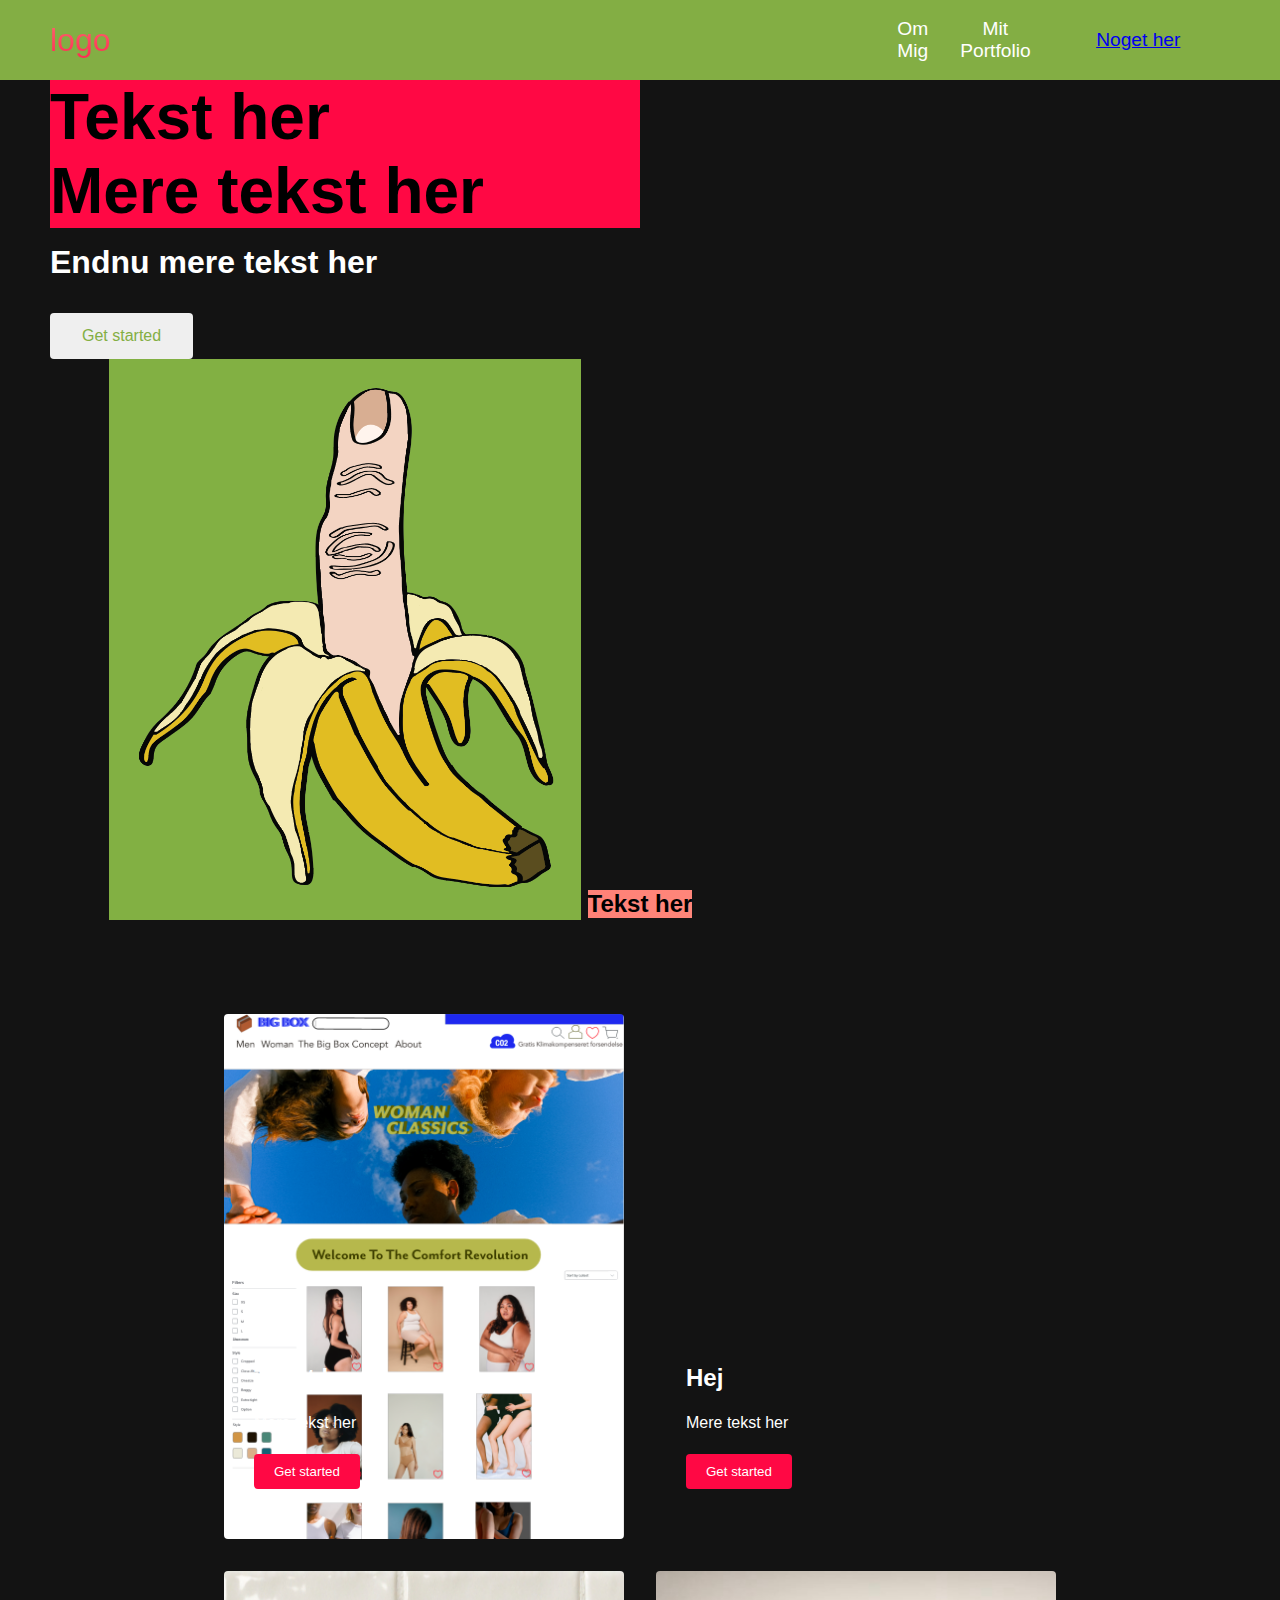
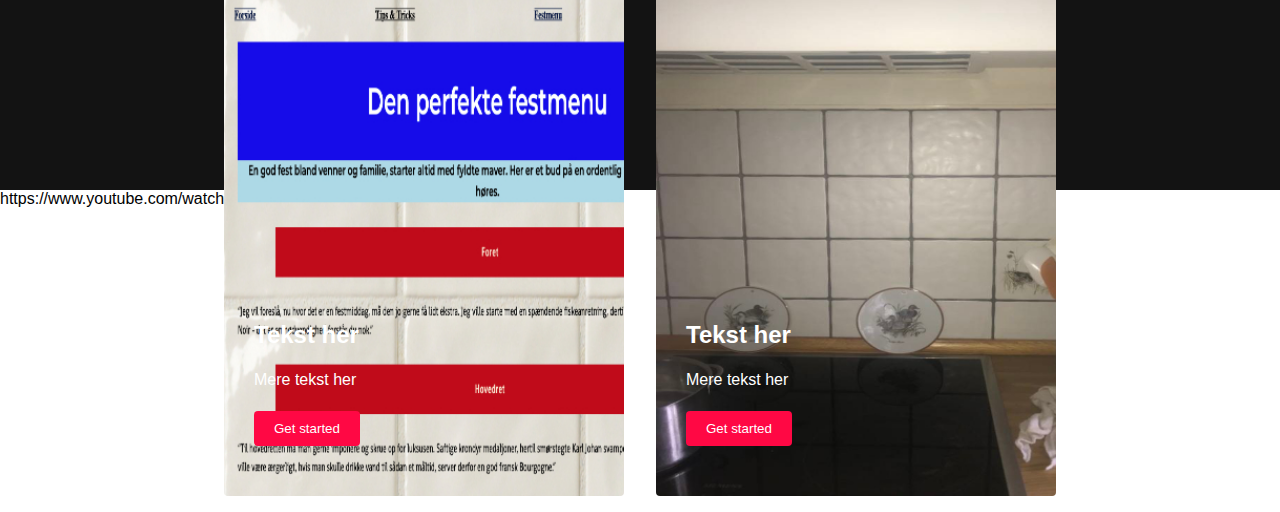
==== index.html @ 715eb656 "first commit" ====
<!DOCTYPE html>
<html lang="da">

    <head>
        <meta charset="UTF-8">
        <meta name="viewport" content="width=device-width, initial-scale=1.0">
        <meta http-equiv="X-UA-Compatible" content="IE=edge">
        <link href="https://fonts.googleapis.com/css2?family=Cabin:ital,wght@1,500&display=swap" rel="stylesheet">
        <link rel="stylesheet" href="index.css">
        <link href="https://fonts.googleapis.com/css2?family=Cabin:ital,wght@1,500&family=Ubuntu&display=swap"
            rel="stylesheet">
        <title>Forside</title>
    </head>

    <body>
        <!--Navbar sektion-->
        <nav class="navbar">
            <div class="navbar_container">
                <a href="logo.jpg" id="navbar_logo"> logo</a>
                <div class="navbar_toggle" id="mobile-menu">
                    <span class="bar"></span> <span class="bar"></span>
                    <span class="bar"></span>
                </div>
                <ul class="navbar_menu">
                    <li class="navbar_item">
                        <a href="om_mig.html" class="navbar_links">Om Mig</a>
                    </li>
                    <li class="navbar_item">
                        <a href="mit_portfolio.html" class="navbar_links">Mit Portfolio</a>
                    </li>
                    <li class="navbar_btn"><a href="/" class="button"> Noget her</a>
                    </li>
                </ul>
            </div>
        </nav>

        <!--Hero sektion-->

        <div class="main">
            <div class="main_container">
                <div class="main_content">
                    <h1>Tekst her</h1>
                    <h2>Mere tekst her</h2>
                    <p>Endnu mere tekst her</p>
                    <button class="main_btn"> Get started</button>
                    <div class="main_img--container">
                        <img src="logo.jpg" alt="pic" id="main_img">
                    </div>
                </div>
            </div>
        </div>

        <!-- About Section-->
        <div class="services">
            <h1>Tekst her</h1>
            <div class="services_container">
                <div class="services_card">
                    <h2> Tekst her</h2>
                    <p> Mere tekst her</p>
                    <button> Get started </button>
                </div>
                <div class="services_card">
                    <h2> Hej</h2>
                    <p> Mere tekst her</p>
                    <button> Get started </button>
                </div>
                <div class="services_card">
                    <h2> Tekst her</h2>
                    <p> Mere tekst her</p>
                    <button> Get started </button>
                </div>
                <div class="services_card">
                    <h2> Tekst her</h2>
                    <p> Mere tekst her</p>
                    <button> Get started </button>
                </div>
            </div>
        </div>
        <!-- Freatures Section-->



        <script src="generel.js"> </script>












        <!-- <nav>
            <div class="logo">
                <h4> The Navigation</h4>
            </div>
            <ul class="nav-links">
                <li><a href="#">Forside</a></li>
                <li><a href="#">Om Mig</a></li>
                <li><a href="#">Mit portfolio</a></li>
            </ul>


        </nav> -->

    </body>
    https://www.youtube.com/watch?v=3-2Pj5hxwrw

    1.27:08

</html>
---- index.css ----
* {
	box-sizing: border-box;
	margin: 0;
	padding: 0;
	font-family: "Josefin Sans", sans-serif;
}
.navbar {
	background-color: #83ae44;
	height: 80px;
	display: flex;
	justify-content: center;
	align-items: center;
	font-size: 1.2rem;
	position: sticky;
	top: 0;
	z-index: 999;
}
.navbar_container {
	display: flex;
	justify-content: space-between;
	height: 80px;
	z-index: 1;
	width: 100%;
	max-width: 1300px;
	margin: 0 auto; /* dette er en short-cut, så man ikke behøver at skrive det hele */
	padding: 0 50px;
}

#navbar_logo {
	background-color: #ff8177;
	background-image: linear-gradient(to top, #ff0844 0%, #ffb1 100%);
	background-size: 100%;
	-webkit-background-clip: text; /* jeg prøver med disse koder at få faven til at fade ud */
	-moz-background-clip: text;
	-webkit-text-fill-color: transparent;
	-moz-text-fill-color: transparent;
	display: flex;
	align-items: center;
	cursor: pointer;
	text-decoration: none;
	font-size: 2rem;
}

.fa-gem {
	margin-right: 0.5rem;
}
.navbar_menu {
	display: flex;
	align-items: center;
	list-style: none;
	text-align: center;
}

.navbar_item {
	height: 80px;
}
.navbar_links {
	color: #fff;
	display: flex;
	align-items: center;
	justify-content: center;
	text-decoration: none;
	padding: 0 1rem;
	height: 100%;
}

.navbar_btn {
	display: flex;
	justify-content: center;
	align-items: center;
	padding: 0 1rem;
	width: 100%;
}

.navbar_links:hover {
	color: #ff0844;
	transition: all 0.3s ease;
}

@media screen and (max-width: 960px) {
	.navbar_container {
		display: flex;
		justify-content: space-between;
		height: 80px;
		z-index: 1;
		width: 100%;
		max-width: 1300px;
		padding: 0;
	}

	.navbar_menu {
		display: grid;
		grid-template-columns: auto;
		margin: 0;
		width: 100%;
		position: absolute;
		top: -1000px;
		opacity: 0;
		transition: all 0.5s ease;
		height: 50vh;
		z-index: -1;
		background: #131313;
	}

	.navbar_menu.active {
		background: #131313;
		top: 100%;
		opacity: 1;
		transition: all 0.5s ease;
		z-index: 99;
		height: 50vh;
		font-size: 1.6rem;
	}

	#navbar-logo {
		padding-left: 25px;
	}

	.navbar_toggle .bar {
		width: 25px;
		height: 3px;
		margin: 5px auto;
		transition: all 0.3s ease-in-out;
		background: #fff;
	}

	.navbar_item {
		width: 100%;
	}

	.navbar_links {
		text-align: center;
		padding: 2rem;
		width: 100%;
		display: table;
	}

	#mobile-menu {
		position: absolute;
		top: 20%;
		right: 5%;
		transform: translate(5%, 20%);
	}
	.navbar_btn {
		padding-bottom: 2rem;
	}

	.button {
		display: flex;
		justify-content: center;
		align-items: center;
		width: 80%;
		height: 80px;
		margin: 0;
	}
	.navbar_toggle .bar {
		display: block;
		cursor: pointer;
	}

	#mobile-menu.is-active.bar:nth-child(2) {
		opacity: 0;
	}

	#mobile-menu.is-active .bar:nth-child(1) {
		transform: translateY(8px) rotate(45deg);
	}

	#mobile-menu.is-active .bar:nth-child(3) {
		transform: translateY(-8px) rotate(-45deg);
	}
}

/* Hero sektion CSS */

.main {
	background-color: #ff8177;
}

.main_container {
	display: grid;
	grid-template-columns: 1fr 1fr;
	align-items: center;
	justify-self: center;
	margin: 0 auto;
	height: 90vh;
	background-color: #131313;
	z-index: 1;
	width: 100%;
	max-width: 1300px;
	padding: 0 50px;
}

.main_content h1 {
	font-size: 4rem;
	background-color: #ff0844;
}

.main_content h2 {
	font-size: 4rem;
	background-color: #ff0844;
}

.main_content p {
	margin-top: 1rem;
	font-size: 2rem;
	font-weight: 700;
	color: #fff;
}

.main_btn {
	font-size: 1rem;
	padding: 14px 32px;
	border: none;
	border-radius: 4px;
	color: #83ae44;
	margin-top: 2rem;
	cursor: pointer;
	position: relative;
	transition: all 0.35s;
	outline: none;
}

.main_btn a {
	position: relative;
	z-index: 2;
	color: #ff0844;
	text-decoration: none;
}

.main_btn:after {
	position: absolute;
	content: "";
	top: 0;
	left: 0;
	width: 0;
	height: 100%;
	background: #ff0844;
	transition: all 0.35s;
	border-radius: 4px;
}

.main_btn:hover {
	color: #131313;
}

.main_btn:hover:after {
	width: 100%;
}

.main_img--container {
	text-align: center;
}

#main_img {
	height: 80%;
	width: 80%;
}

/* Mobile Responsive */

@media screen and (max-width: 768px) {
	.main_container {
		display: grid;
		grid-template-columns: auto;
		align-items: center;
		justify-self: center;
		width: 100%;
		margin: 0 auto;
		height: 90vh;
	}

	.main_content {
		text-align: center;
		margin-bottom: 4rem;
	}

	.main_content h1 {
		font-size: 2.5rem;
		margin-top: 2rem;
	}

	.main_container h2 {
		font-size: 3rem;
	}

	.main_content p {
		margin-top: 1rem;
		font-size: 2rem;
	}
}

@media screen and (max-width: 480px) {
	.main_content h1 {
		font-size: 2rem;
		margin-top: 2rem;
	}

	.main_container h2 {
		font-size: 2rem;
	}

	.main_content p {
		margin-top: 2rem;
		font-size: 1.5rem;
	}

	.main_btn {
		padding: 12px 36px;
		margin: 2.5rem 0;
	}
}

/* Services Section CSS */

.services {
	background: #131313;
	display: flex;
	flex-direction: column;
	align-items: center;
	height: 100vh;
}

.services h1 {
	background-color: #ff8177;
	background-image: linear-gradient(to right, #ff8177, #ff867a);
	background-size: 100%;
	margin-bottom: 5rem;
	font-size: 1.5rem;
}

.services_wrapper {
	display: grid;
	grid-template-columns: 1fr 1fr 1fr 1fr;
	grid-template-rows: 1fr;
}

.services_card {
	margin: 10px;
	height: 425px;
	width: 300px;
	border-radius: 4px;
	display: flex;
	flex-direction: column;
	justify-content: center;
	color: #ff0844;
	transition: 0.3s ease-in;
}

.services_container {
	display: flex;
	justify-content: center;
	flex-wrap: wrap;
}

.services_card {
	margin: 1rem;
	height: 525px;
	width: 400px;
	border-radius: 4px;
	background-image: url("/tema3.png");
	background-size: cover;
	position: relative;
	color: #fff;
}

.services_card:nth-child(2) {
	background-image: url("/tema");
}

.services_card:nth-child(3) {
	background-image: url("/billede3.jpg");
}

.services_card:nth-child(4) {
	background-image: url("/billede4.jpg");
}

.services_card:nth-child(5) {
	background-image: url("/billede5.jpg");
}

.services_card:nth-child(6) {
	background-image: url("/billede6.jpg");
}

.services_card h2 {
	text-align: center;
	position: absolute;
	top: 350px;
	left: 30px;
}

.services_card p {
	position: absolute;
	top: 400px;
	left: 30px;
}

.services_btn {
	display: flex;
	justify-content: center;
	margin-top: 16px;
}

.services_card button {
	color: #fff;
	padding: 10px 20px;
	border: none;
	outline: none;
	border-radius: 4px;
	background: #ff0844;
	position: absolute;
	top: 440px;
	left: 30px;
	font: 1rem;
}

.services_card button:hover {
	cursor: pointer;
}

.services_card:hover {
	transform: scale(1.075);
	transition: 0.3s ease-in;
	cursor: pointer;
}

@media screen and (max-width: 1300px) {
	.services_wrapper {
		grid-template-columns: 1fr 1fr;
	}
}

@media screen and (max-width: 768px) {
	.services_wrapper {
		grid-template-columns: 1fr;
	}
}

/* Footer CSS */
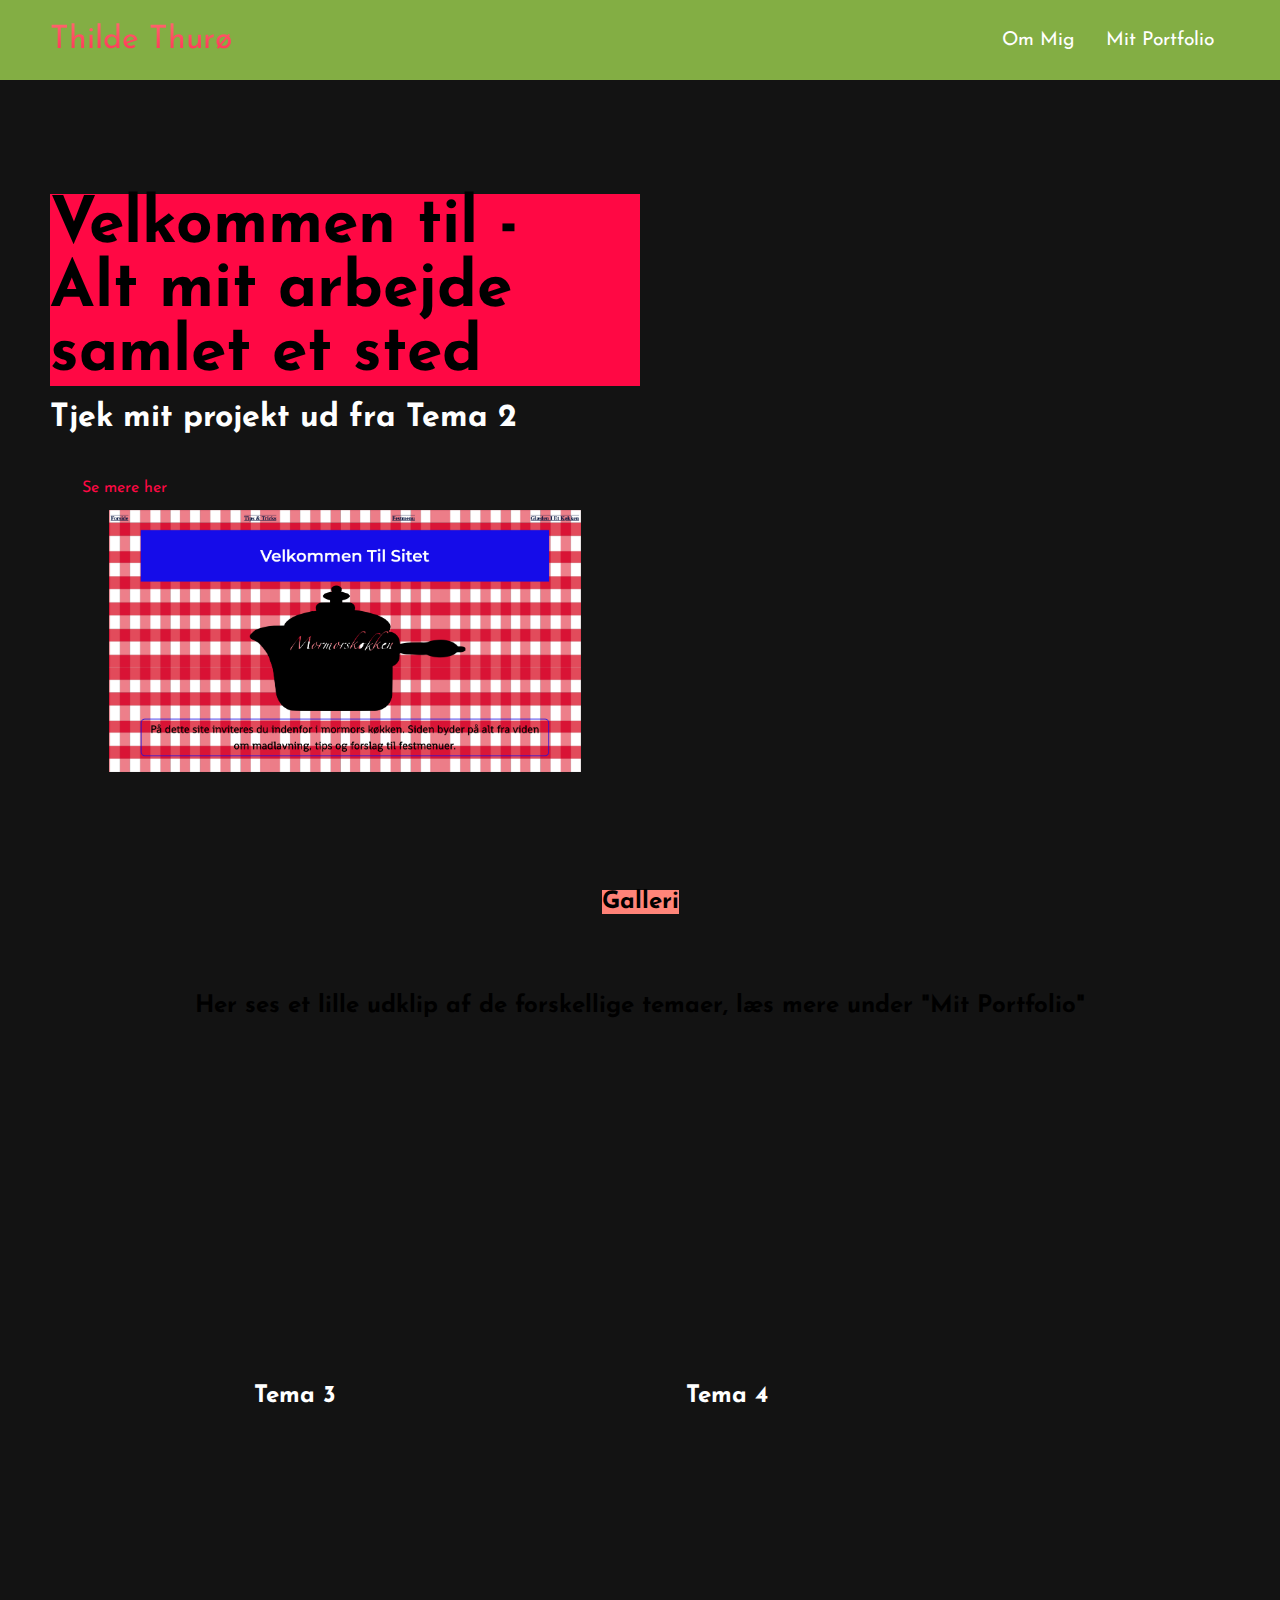
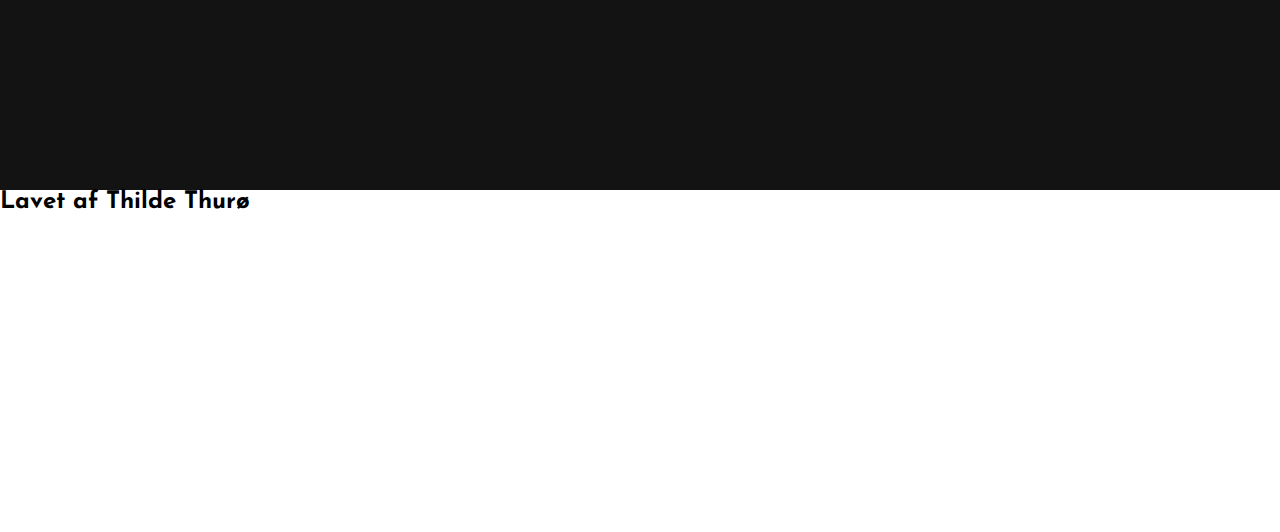
==== commit 69cbcb86: "så" ====
--- a/index.html
+++ b/index.html
@@ -7,7 +7,7 @@
         <meta http-equiv="X-UA-Compatible" content="IE=edge">
         <link href="https://fonts.googleapis.com/css2?family=Cabin:ital,wght@1,500&display=swap" rel="stylesheet">
         <link rel="stylesheet" href="index.css">
-        <link href="https://fonts.googleapis.com/css2?family=Cabin:ital,wght@1,500&family=Ubuntu&display=swap"
+        <link href="https://fonts.googleapis.com/css2?family=Josefin+Sans:ital@1&family=Sofia+Sans:ital,wght@1,300&display=swap"
             rel="stylesheet">
         <title>Forside</title>
     </head>
@@ -16,7 +16,7 @@
         <!--Navbar sektion-->
         <nav class="navbar">
             <div class="navbar_container">
-                <a href="logo.jpg" id="navbar_logo"> logo</a>
+                <a href="/" id="navbar_logo"> Thilde Thurø</a>
                 <div class="navbar_toggle" id="mobile-menu">
                     <span class="bar"></span> <span class="bar"></span>
                     <span class="bar"></span>
@@ -28,8 +28,7 @@
                     <li class="navbar_item">
                         <a href="mit_portfolio.html" class="navbar_links">Mit Portfolio</a>
                     </li>
-                    <li class="navbar_btn"><a href="/" class="button"> Noget her</a>
-                    </li>
+                
                 </ul>
             </div>
         </nav>
@@ -39,12 +38,14 @@
         <div class="main">
             <div class="main_container">
                 <div class="main_content">
-                    <h1>Tekst her</h1>
-                    <h2>Mere tekst her</h2>
-                    <p>Endnu mere tekst her</p>
-                    <button class="main_btn"> Get started</button>
+                    <h1>Velkommen til - </h1>
+                    <h2>Alt mit arbejde samlet et sted</h2>
+                    <p>Tjek mit projekt ud fra Tema 2</p>
+                    <div class="main_btn">
+                        <a href="tema2.html">Se mere her</a>
+                    </div>
                     <div class="main_img--container">
-                        <img src="logo.jpg" alt="pic" id="main_img">
+                        <img src="tema2.webp" alt="pic" id="main_img">
                     </div>
                 </div>
             </div>
@@ -52,63 +53,35 @@
 
         <!-- About Section-->
         <div class="services">
-            <h1>Tekst her</h1>
+            <h1>Galleri</h1>
+            <h2>Her ses et lille udklip af de forskellige temaer, læs mere under "Mit Portfolio"</h2>
             <div class="services_container">
                 <div class="services_card">
-                    <h2> Tekst her</h2>
-                    <p> Mere tekst her</p>
-                    <button> Get started </button>
+                    <h2> Tema 3</h2>
                 </div>
                 <div class="services_card">
-                    <h2> Hej</h2>
-                    <p> Mere tekst her</p>
-                    <button> Get started </button>
+                    <h2> Tema 4</h2>
                 </div>
                 <div class="services_card">
-                    <h2> Tekst her</h2>
-                    <p> Mere tekst her</p>
-                    <button> Get started </button>
+                    <h2> Tema 5</h2>
                 </div>
                 <div class="services_card">
-                    <h2> Tekst her</h2>
-                    <p> Mere tekst her</p>
-                    <button> Get started </button>
+                    <h2> Tema 6</h2>
                 </div>
             </div>
         </div>
-        <!-- Freatures Section-->
-
-
+        <!-- Footer Section-->
+        <div class="footer_container">
+            <div class="footer_links">
+                <div class="footer_link--wrapper">
+                    <div class="footer_links items">
+                        <h2> Lavet af Thilde Thurø</h2>
+                    </div>
+                </div>
+            </div>
+        </div>
 
         <script src="generel.js"> </script>
 
-
-
-
-
-
-
-
-
-
-
-
-        <!-- <nav>
-            <div class="logo">
-                <h4> The Navigation</h4>
-            </div>
-            <ul class="nav-links">
-                <li><a href="#">Forside</a></li>
-                <li><a href="#">Om Mig</a></li>
-                <li><a href="#">Mit portfolio</a></li>
-            </ul>
-
-
-        </nav> -->
-
     </body>
-    https://www.youtube.com/watch?v=3-2Pj5hxwrw
-
-    1.27:08
-
 </html>